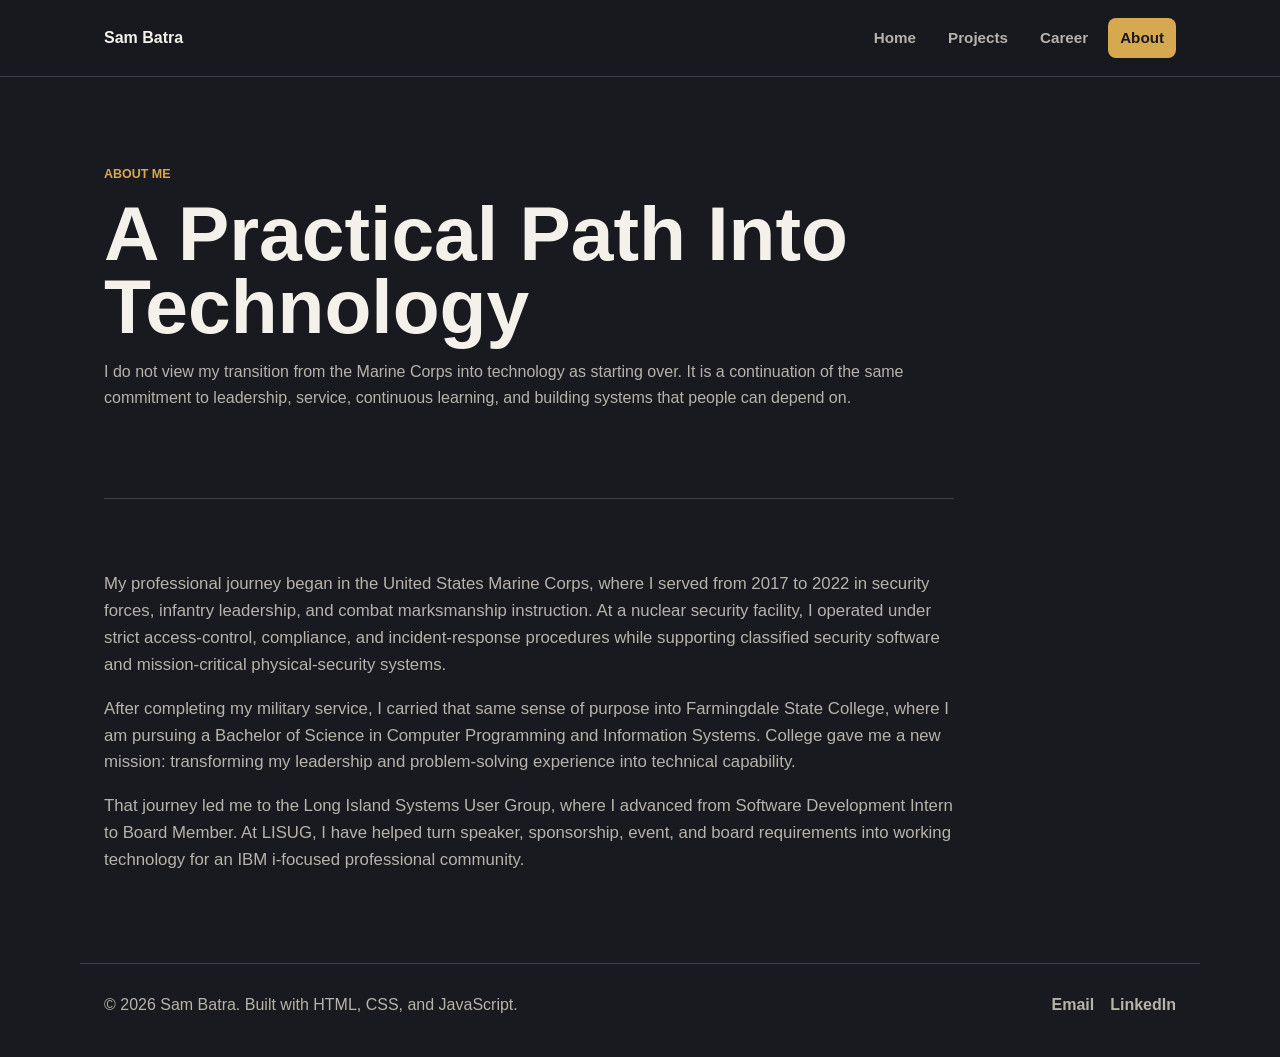
==== about/index.html @ 08e3b8a1 "refactor: remove about page image" ====
<!DOCTYPE html>
<html lang="en">
<head>
    <meta charset="UTF-8">
    <meta name="viewport" content="width=device-width, initial-scale=1.0">
    <title>About | Sam Batra</title>
    <link rel="stylesheet" href="../styles.css">
    <script src="../script.js" defer></script>
</head>

<body>
    <header class="site-header">
        <nav class="nav-container" aria-label="Main navigation">
            <a class="logo" href="../index.html">Sam Batra</a>

            <button class="nav-toggle" type="button" aria-label="Open navigation" aria-expanded="false" aria-controls="primary-navigation">
                Menu
            </button>

            <div class="primary-nav" id="primary-navigation">
                <a href="../index.html">Home</a>
                <a href="../projects/index.html">Projects</a>
                <a href="../career/index.html">Career</a>
                <a class="active" href="index.html" aria-current="page">About</a>
            </div>
        </nav>
    </header>

    <main>
        <section class="about-hero">
            <div class="about-copy">
                <p class="eyebrow">About Me</p>
                <h1>A Practical Path Into Technology</h1>
                <p>
                    I do not view my transition from the Marine Corps into technology as starting over.
                    It is a continuation of the same commitment to leadership, service, continuous
                    learning, and building systems that people can depend on.
                </p>
            </div>
        </section>

        <section class="section story-section">
            <p>
                My professional journey began in the United States Marine Corps, where I served from
                2017 to 2022 in security forces, infantry leadership, and combat marksmanship instruction.
                At a nuclear security facility, I operated under strict access-control, compliance, and
                incident-response procedures while supporting classified security software and mission-critical
                physical-security systems.
            </p>

            <p>
                After completing my military service, I carried that same sense of purpose into Farmingdale
                State College, where I am pursuing a Bachelor of Science in Computer Programming and
                Information Systems. College gave me a new mission: transforming my leadership and
                problem-solving experience into technical capability.
            </p>

            <p>
                That journey led me to the Long Island Systems User Group, where I advanced from Software
                Development Intern to Board Member. At LISUG, I have helped turn speaker, sponsorship,
                event, and board requirements into working technology for an IBM i-focused professional
                community.
            </p>
        </section>
    </main>

    <footer class="site-footer">
        <p>&copy; 2026 Sam Batra. Built with HTML, CSS, and JavaScript.</p>
        <div class="footer-links">
            <a href="mailto:s.batra0609@gmail.com">Email</a>
            <a href="https://www.linkedin.com/in/sambatra223/" target="_blank" rel="noopener noreferrer">LinkedIn</a>
        </div>
    </footer>
</body>
</html>
---- styles.css ----
:root {
  --background: #181a1f;
  --surface: #242832;
  --surface-light: #303642;
  --text: #f4f1ea;
  --muted: #b8b3aa;
  --gold: #d6a84f;
  --teal: #4e9a8e;
  --border: #3a3f4b;
}

* {
  box-sizing: border-box;
}

body {
  margin: 0;
  font-family: Arial, Helvetica, sans-serif;
  background-color: var(--background);
  color: var(--text);
  line-height: 1.6;
}

img {
  display: block;
  max-width: 100%;
}

a {
  color: inherit;
}

.site-header {
  position: sticky;
  top: 0;
  z-index: 10;
  background-color: rgba(24, 26, 31, 0.94);
  border-bottom: 1px solid var(--border);
}

.nav-container {
  max-width: 1120px;
  margin: 0 auto;
  padding: 18px 24px;
  display: flex;
  align-items: center;
  justify-content: space-between;
  gap: 24px;
}

.logo {
  color: var(--text);
  text-decoration: none;
  font-weight: 700;
  letter-spacing: 0;
}

.primary-nav {
  display: flex;
  align-items: center;
  gap: 8px;
}

.primary-nav a {
  color: var(--muted);
  text-decoration: none;
  font-size: 0.95rem;
  font-weight: 700;
  padding: 8px 12px;
  border-radius: 8px;
}

.primary-nav a:hover,
.primary-nav a.active {
  color: var(--background);
  background-color: var(--gold);
}

.nav-toggle {
  display: none;
}

main {
  max-width: 1120px;
  margin: 0 auto;
  padding: 0 24px;
}

.hero {
  min-height: calc(100vh - 73px);
  display: grid;
  grid-template-columns: minmax(0, 1.05fr) minmax(280px, 0.95fr);
  align-items: center;
  gap: 48px;
  padding: 72px 0;
}

.hero-content {
  max-width: 680px;
}

.eyebrow {
  margin: 0 0 12px;
  color: var(--gold);
  font-size: 0.78rem;
  font-weight: 700;
  text-transform: uppercase;
}

h1,
h2,
h3,
p {
  margin-top: 0;
}

h1 {
  margin-bottom: 16px;
  font-size: clamp(2.8rem, 8vw, 6.5rem);
  line-height: 0.95;
}

h2 {
  margin-bottom: 16px;
  font-size: clamp(2rem, 4vw, 3.5rem);
  line-height: 1;
}

h3 {
  margin-bottom: 10px;
  font-size: 1.15rem;
}

p {
  color: var(--muted);
}

.hero-subtitle {
  color: var(--text);
  font-size: clamp(1.15rem, 3vw, 1.6rem);
  font-weight: 700;
}

.hero-actions {
  display: flex;
  flex-wrap: wrap;
  gap: 14px;
  margin-top: 28px;
}

.button {
  display: inline-flex;
  align-items: center;
  justify-content: center;
  min-height: 44px;
  padding: 10px 18px;
  border-radius: 8px;
  text-decoration: none;
  font-weight: 700;
}

.primary-button {
  color: var(--background);
  background-color: var(--gold);
}

.secondary-button {
  color: var(--text);
  border: 1px solid var(--border);
}

.hero-media {
  margin: 0;
}

.hero-media img {
  width: 100%;
  aspect-ratio: 4 / 3;
  object-fit: cover;
  border-radius: 8px;
  border: 1px solid var(--border);
}

figcaption {
  margin-top: 10px;
  color: var(--muted);
  font-size: 0.9rem;
}

.section {
  padding: 72px 0;
  border-top: 1px solid var(--border);
}

.section-header {
  max-width: 720px;
  margin-bottom: 32px;
}

.feature-grid {
  display: grid;
  grid-template-columns: repeat(3, 1fr);
  gap: 18px;
}

.feature-card {
  min-height: 180px;
  padding: 24px;
  background-color: var(--surface);
  border: 1px solid var(--border);
  border-radius: 8px;
}

.feature-card p {
  margin-bottom: 0;
}

.split-section {
  display: grid;
  grid-template-columns: minmax(0, 0.9fr) minmax(280px, 1.1fr);
  gap: 48px;
  align-items: start;
}

.section-copy {
  max-width: 620px;
}

.text-link {
  color: var(--gold);
  font-weight: 700;
  text-decoration: none;
  border-bottom: 1px solid currentColor;
}

.text-link:hover {
  color: var(--teal);
}

.page-hero {
  max-width: 820px;
  padding: 88px 0 56px;
}

.page-hero h1,
.about-copy h1 {
  font-size: clamp(2.4rem, 6vw, 5rem);
}

.project-list {
  display: grid;
  gap: 18px;
}

.project-detail {
  display: grid;
  grid-template-columns: 72px 1fr;
  gap: 24px;
  padding: 28px;
  background-color: var(--surface);
  border: 1px solid var(--border);
  border-radius: 8px;
}

.project-number,
.timeline-date {
  color: var(--gold);
  font-weight: 700;
}

.tag-list {
  list-style: none;
  display: flex;
  flex-wrap: wrap;
  gap: 10px;
  margin: 20px 0 0;
  padding: 0;
}

.tag-list li {
  color: var(--text);
  padding: 6px 10px;
  background-color: var(--surface-light);
  border: 1px solid var(--border);
  border-radius: 8px;
  font-size: 0.9rem;
}

.timeline {
  display: grid;
  gap: 22px;
}

.timeline-item {
  padding-left: 24px;
  border-left: 3px solid var(--gold);
}

.timeline-item p:last-child {
  margin-bottom: 0;
}

.role {
  color: var(--text);
  font-weight: 700;
}

.about-hero {
  max-width: 850px;
  padding: 88px 0 72px;
}

.story-section {
  max-width: 850px;
}

.story-section p {
  font-size: 1.05rem;
}

.site-footer {
  max-width: 1120px;
  margin: 0 auto;
  padding: 28px 24px 40px;
  display: flex;
  justify-content: space-between;
  gap: 24px;
  border-top: 1px solid var(--border);
}

.site-footer p {
  margin-bottom: 0;
}

.footer-links {
  display: flex;
  gap: 16px;
}

.footer-links a {
  color: var(--muted);
  text-decoration: none;
  font-weight: 700;
}

.footer-links a:hover {
  color: var(--gold);
}

@media (max-width: 760px) {
  .nav-container,
  .site-footer {
    align-items: flex-start;
    flex-direction: column;
  }

  .nav-container {
    align-items: center;
    flex-flow: row wrap;
  }

  .nav-toggle {
    display: inline-flex;
    align-items: center;
    justify-content: center;
    min-width: 72px;
    min-height: 44px;
    margin-left: auto;
    padding: 8px 12px;
    color: var(--text);
    font: inherit;
    font-weight: 700;
    background-color: transparent;
    border: 1px solid var(--border);
    border-radius: 8px;
    cursor: pointer;
  }

  .nav-toggle:hover,
  .nav-toggle:focus-visible {
    color: var(--gold);
    border-color: var(--gold);
  }

  .primary-nav {
    display: none;
    flex-direction: column;
    flex-basis: 100%;
    width: 100%;
    gap: 4px;
  }

  .primary-nav.is-open {
    display: flex;
  }

  .primary-nav a {
    width: 100%;
  }

  .hero,
  .split-section,
  .project-detail {
    grid-template-columns: 1fr;
  }

  .hero {
    min-height: auto;
    padding: 56px 0;
  }

  .feature-grid {
    grid-template-columns: 1fr;
  }

  .project-detail {
    gap: 8px;
  }
}
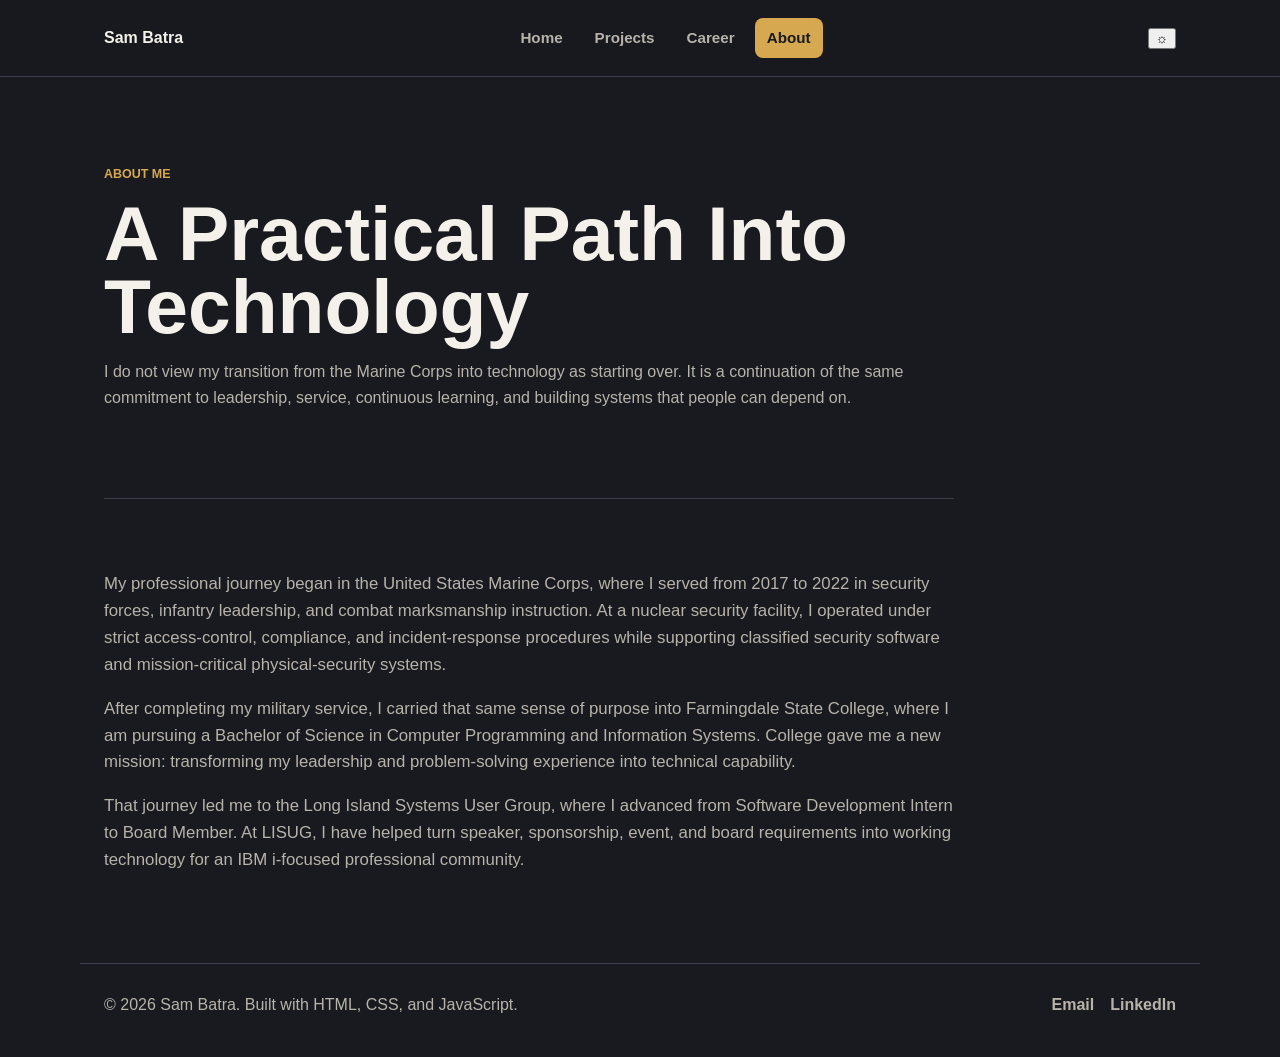
==== commit 74440c73: "feat: add theme toggle controls" ====
--- a/about/index.html
+++ b/about/index.html
@@ -23,6 +23,10 @@
                 <a href="../career/index.html">Career</a>
                 <a class="active" href="index.html" aria-current="page">About</a>
             </div>
+
+            <button class="theme-toggle" type="button" aria-label="Switch to light theme" title="Switch to light theme">
+                <span class="theme-icon" aria-hidden="true">&#9788;</span>
+            </button>
         </nav>
     </header>
 
--- a/styles.css
+++ b/styles.css
@@ -252,6 +252,36 @@
   gap: 18px;
 }
 
+.project-filters {
+  display: flex;
+  flex-wrap: wrap;
+  gap: 8px;
+}
+
+.project-filters button {
+  min-height: 44px;
+  padding: 9px 14px;
+  color: var(--muted);
+  font: inherit;
+  font-weight: 700;
+  background-color: transparent;
+  border: 1px solid var(--border);
+  border-radius: 8px;
+  cursor: pointer;
+}
+
+.project-filters button:hover,
+.project-filters button:focus-visible {
+  color: var(--text);
+  border-color: var(--gold);
+}
+
+.project-filters button[aria-pressed="true"] {
+  color: var(--background);
+  background-color: var(--gold);
+  border-color: var(--gold);
+}
+
 .project-detail {
   display: grid;
   grid-template-columns: 72px 1fr;
@@ -260,6 +290,10 @@
   background-color: var(--surface);
   border: 1px solid var(--border);
   border-radius: 8px;
+}
+
+.project-detail[hidden] {
+  display: none;
 }
 
 .project-number,
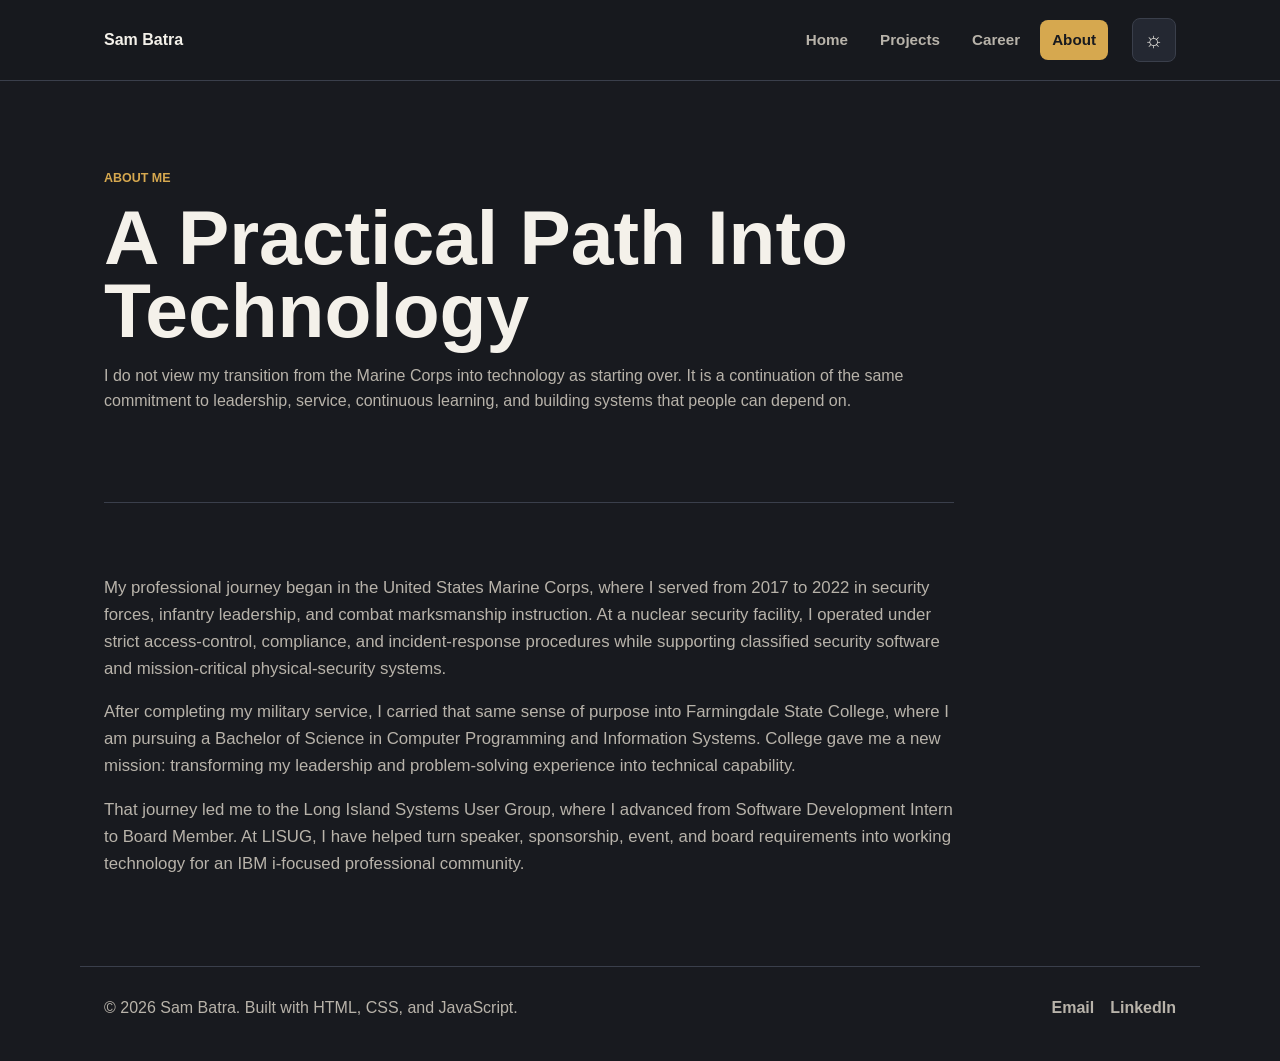
==== commit c565a8d0: "feat: save and apply theme preference" ====
--- a/about/index.html
+++ b/about/index.html
@@ -24,7 +24,7 @@
                 <a class="active" href="index.html" aria-current="page">About</a>
             </div>
 
-            <button class="theme-toggle" type="button" aria-label="Switch to light theme" title="Switch to light theme">
+            <button class="theme-toggle" type="button" aria-label="Switch to light theme" aria-pressed="false" title="Switch to light theme">
                 <span class="theme-icon" aria-hidden="true">&#9788;</span>
             </button>
         </nav>
--- a/styles.css
+++ b/styles.css
@@ -7,6 +7,21 @@
   --gold: #d6a84f;
   --teal: #4e9a8e;
   --border: #3a3f4b;
+  --header-background: rgba(24, 26, 31, 0.94);
+  color-scheme: dark;
+}
+
+:root[data-theme="light"] {
+  --background: #f4f6f8;
+  --surface: #ffffff;
+  --surface-light: #e7ebef;
+  --text: #171b20;
+  --muted: #59636d;
+  --gold: #936000;
+  --teal: #24786d;
+  --border: #cbd2d9;
+  --header-background: rgba(244, 246, 248, 0.94);
+  color-scheme: light;
 }
 
 * {
@@ -19,6 +34,7 @@
   background-color: var(--background);
   color: var(--text);
   line-height: 1.6;
+  transition: background-color 180ms ease, color 180ms ease;
 }
 
 img {
@@ -34,8 +50,9 @@
   position: sticky;
   top: 0;
   z-index: 10;
-  background-color: rgba(24, 26, 31, 0.94);
+  background-color: var(--header-background);
   border-bottom: 1px solid var(--border);
+  transition: background-color 180ms ease, border-color 180ms ease;
 }
 
 .nav-container {
@@ -59,6 +76,7 @@
   display: flex;
   align-items: center;
   gap: 8px;
+  margin-left: auto;
 }
 
 .primary-nav a {
@@ -78,6 +96,33 @@
 
 .nav-toggle {
   display: none;
+}
+
+.theme-toggle {
+  display: inline-flex;
+  align-items: center;
+  justify-content: center;
+  flex: 0 0 44px;
+  width: 44px;
+  height: 44px;
+  padding: 0;
+  color: var(--text);
+  background-color: var(--surface);
+  border: 1px solid var(--border);
+  border-radius: 8px;
+  cursor: pointer;
+  transition: color 180ms ease, background-color 180ms ease, border-color 180ms ease;
+}
+
+.theme-toggle:hover,
+.theme-toggle:focus-visible {
+  color: var(--gold);
+  border-color: var(--gold);
+}
+
+.theme-icon {
+  font-size: 1.35rem;
+  line-height: 1;
 }
 
 main {
@@ -399,7 +444,7 @@
     justify-content: center;
     min-width: 72px;
     min-height: 44px;
-    margin-left: auto;
+    margin-left: 0;
     padding: 8px 12px;
     color: var(--text);
     font: inherit;
@@ -422,6 +467,21 @@
     flex-basis: 100%;
     width: 100%;
     gap: 4px;
+    order: 4;
+    margin-left: 0;
+  }
+
+  .logo {
+    order: 1;
+  }
+
+  .theme-toggle {
+    order: 2;
+    margin-left: auto;
+  }
+
+  .nav-toggle {
+    order: 3;
   }
 
   .primary-nav.is-open {
@@ -451,3 +511,11 @@
     gap: 8px;
   }
 }
+
+@media (prefers-reduced-motion: reduce) {
+  body,
+  .site-header,
+  .theme-toggle {
+    transition: none;
+  }
+}
